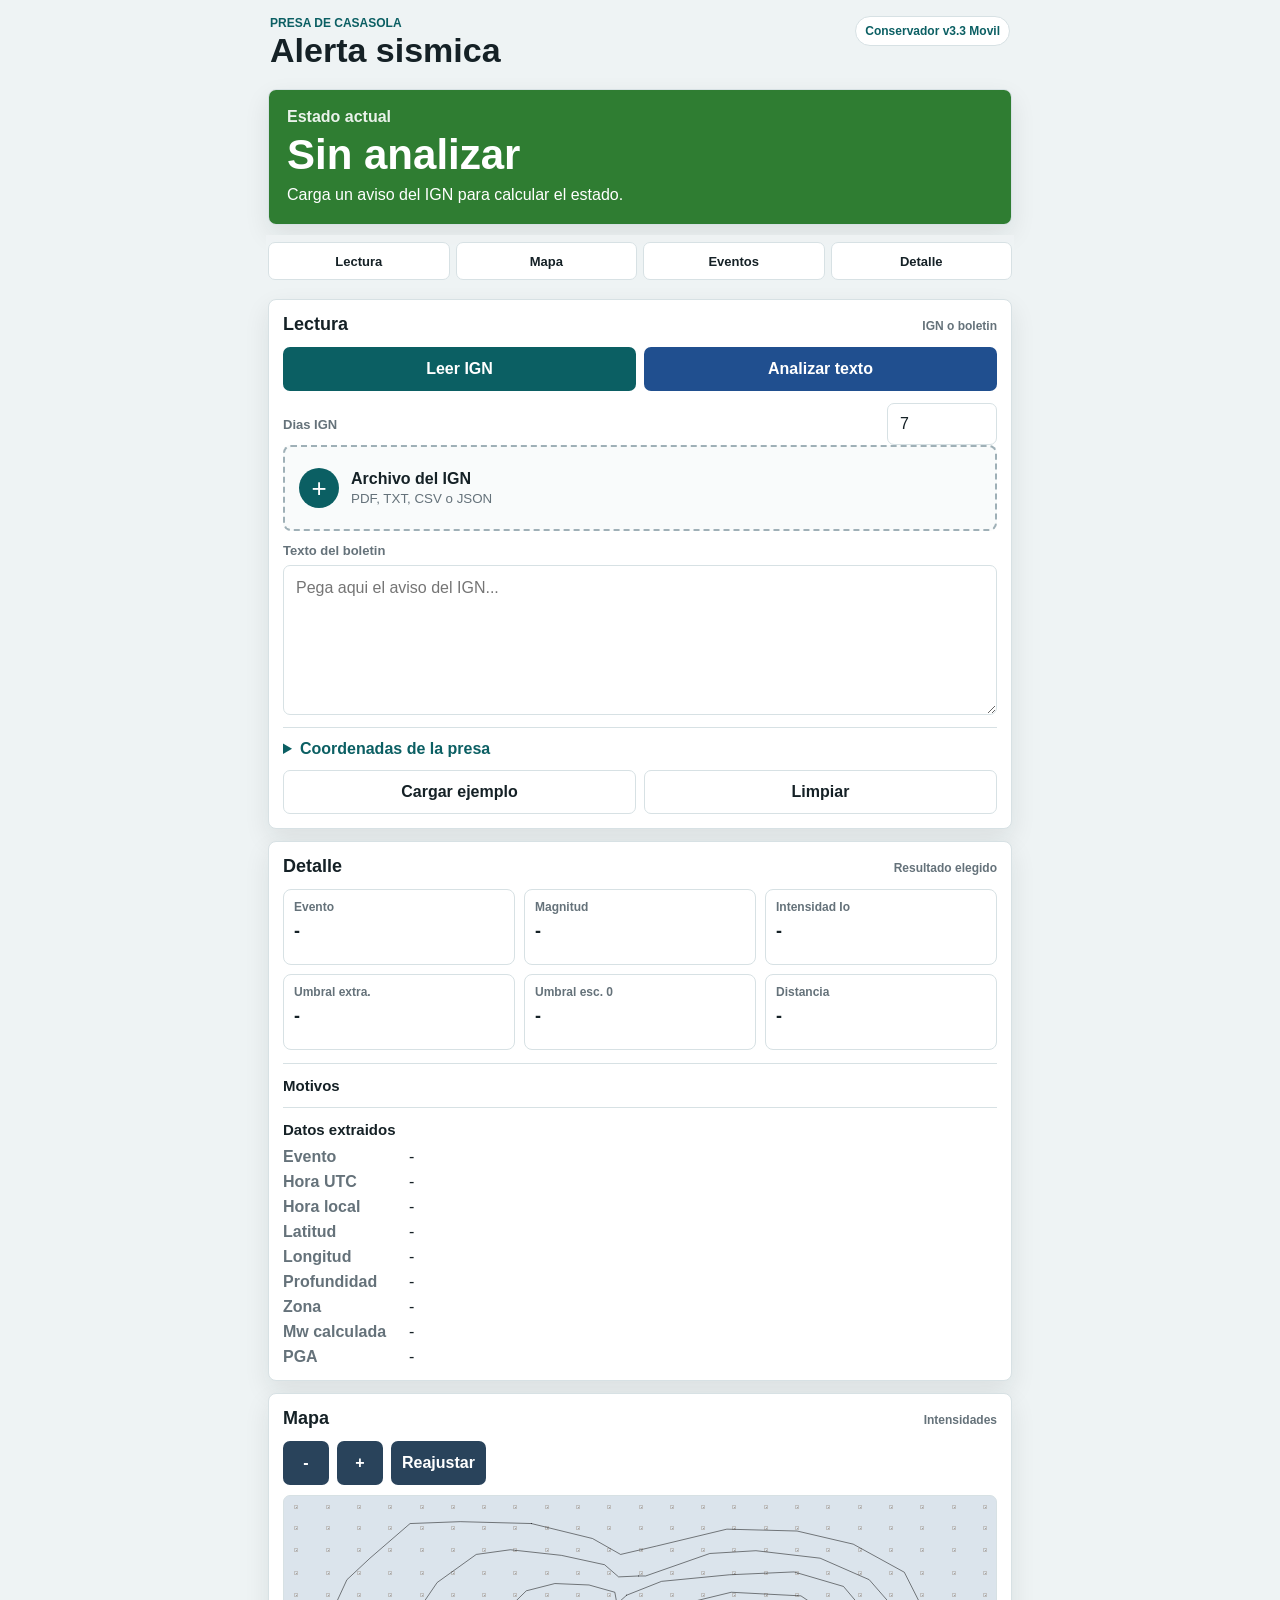
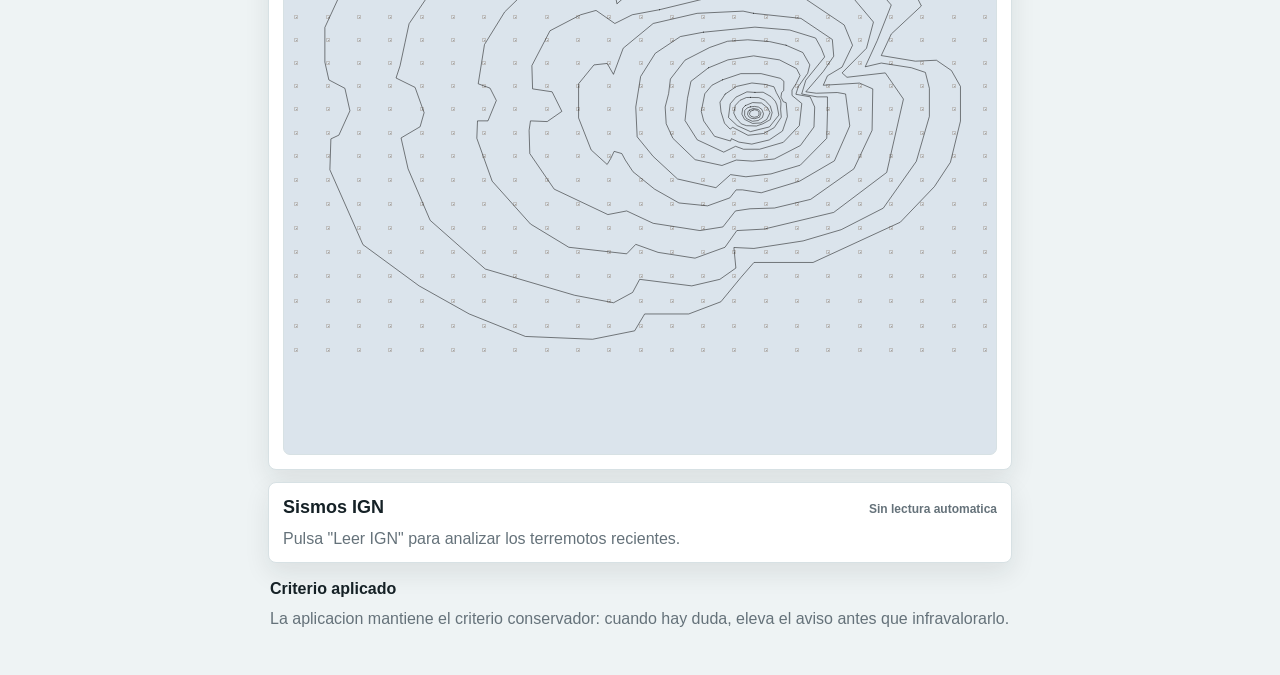
==== index.html @ d7819f00 "Add files via upload" ====
<!doctype html>
<html lang="es">
  <head>
    <meta charset="utf-8">
    <meta name="viewport" content="width=device-width, initial-scale=1, viewport-fit=cover">
    <meta name="theme-color" content="#0b5f63">
    <title>Casasola Movil</title>
    <link rel="manifest" href="manifest.webmanifest">
    <link rel="stylesheet" href="styles.css?v=3">
  </head>
  <body>
    <main class="app">
      <header class="topbar">
        <div>
          <p class="eyebrow">Presa de Casasola</p>
          <h1>Alerta sismica</h1>
        </div>
        <span class="badge" id="modeBadge">Conservador v3.3 Movil</span>
      </header>

      <section class="status-card" id="resultPanel" aria-live="polite">
        <div class="status ordinary" id="statusBox">
          <p>Estado actual</p>
          <h2 id="statusTitle">Sin analizar</h2>
          <span id="statusDetail">Lee sismos del IGN o pega un boletin para calcular el estado.</span>
        </div>
      </section>

      <nav class="tabs" aria-label="Vistas">
        <a href="#lectura">Lectura</a>
        <a href="#mapa">Mapa</a>
        <a href="#eventos">Eventos</a>
        <a href="#detalle">Detalle</a>
      </nav>

      <section class="panel input-panel" id="lectura">
        <div class="section-head">
          <h2>Lectura</h2>
          <span>IGN o boletin</span>
        </div>

        <div class="quick-actions">
          <button id="readIgnBtn" type="button">Leer IGN</button>
          <button id="analyzeBtn" type="button" class="secondary">Analizar texto</button>
        </div>

        <label class="field inline">
          <span>Dias IGN</span>
          <input id="ignDays" type="number" min="1" max="10" step="1" value="7" inputmode="numeric">
        </label>

        <label class="dropzone" for="fileInput" id="dropzone">
          <input id="fileInput" type="file" accept=".pdf,.txt,.csv,.json,text/plain,application/pdf">
          <span class="drop-icon">+</span>
          <span>
            <strong>Archivo del IGN</strong>
            <small>PDF, TXT, CSV o JSON</small>
          </span>
        </label>

        <label class="field">
          <span>Texto del boletin</span>
          <textarea id="textInput" spellcheck="false" placeholder="Pega aqui el aviso del IGN..."></textarea>
        </label>

        <details class="advanced">
          <summary>Coordenadas de la presa</summary>
          <div class="controls">
            <label class="field small">
              <span>Latitud</span>
              <input id="damLat" type="number" step="0.000001" value="36.8068">
            </label>
            <label class="field small">
              <span>Longitud</span>
              <input id="damLon" type="number" step="0.000001" value="-4.4922056">
            </label>
          </div>
        </details>

        <div class="actions">
          <button id="sampleBtn" type="button" class="ghost">Cargar ejemplo</button>
          <button id="clearBtn" type="button" class="ghost">Limpiar</button>
        </div>
      </section>

      <section class="panel metrics-panel" id="detalle">
        <div class="section-head">
          <h2>Detalle</h2>
          <span>Resultado elegido</span>
        </div>
        <div class="grid">
          <div class="metric"><span>Evento</span><strong id="eventId">-</strong></div>
          <div class="metric"><span>Magnitud</span><strong id="magnitude">-</strong></div>
          <div class="metric"><span>Intensidad Io</span><strong id="intensity">-</strong></div>
          <div class="metric"><span>Umbral extra.</span><strong id="extraThreshold">-</strong></div>
          <div class="metric"><span>Umbral esc. 0</span><strong id="zeroThreshold">-</strong></div>
          <div class="metric"><span>Distancia</span><strong id="distance">-</strong></div>
        </div>
        <div class="section">
          <h3>Motivos</h3>
          <ul id="reasons"></ul>
        </div>
        <div class="section">
          <h3>Datos extraidos</h3>
          <dl id="fields"></dl>
        </div>
      </section>

      <section class="panel map-card" id="mapa">
        <div class="section-head">
          <h2>Mapa</h2>
          <span>Intensidades</span>
        </div>
        <div class="map-tools" data-map="zero">
          <button type="button" data-action="zoomOut" aria-label="Alejar">-</button>
          <button type="button" data-action="zoomIn" aria-label="Acercar">+</button>
          <button type="button" data-action="reset">Reajustar</button>
        </div>
        <div class="map-frame map-frame-zero" id="zeroFrame">
          <div class="map-layer" id="zeroLayer">
            <img id="zeroMapImg" class="map-base" src="assets/map-zero-gpkg-base.jpg" alt="Mapa de intensidades de Casasola">
            <div class="google-satellite-tiles" id="zeroSatelliteTiles" aria-hidden="true"></div>
            <svg class="isoline-overlay" id="zeroIsolines" aria-hidden="true"></svg>
            <div class="quake-markers" id="quakeMarkers" aria-hidden="true"></div>
            <div class="quake-marker" id="zeroMarker"><span></span><b id="zeroMarkerLabel">-</b></div>
          </div>
          <div class="coord-tip" id="zeroCoordTip">Lat - | Lon - | UTM -</div>
        </div>
      </section>

      <section class="panel event-panel" id="eventos">
        <div class="section-head">
          <h2>Sismos IGN</h2>
          <span id="ignSummary">Sin lectura automatica</span>
        </div>
        <div class="event-list" id="ignEventList">
          <p class="empty-list">Pulsa "Leer IGN" para analizar los terremotos recientes.</p>
        </div>
      </section>

      <section class="notes">
        <h2>Criterio aplicado</h2>
        <p>La aplicacion mantiene el criterio conservador: cuando hay duda, eleva el aviso antes que infravalorarlo.</p>
      </section>
    </main>
    <div class="context-menu" id="mapContextMenu">
      <button type="button" data-action="copyCoords">Copiar coordenadas</button>
      <button type="button" data-action="setQuakeCoords">Cambiar coordenada del sismo</button>
    </div>
    <script src="zero-vector-data.js?v=3"></script>
    <script src="app.js?v=3"></script>
    <script>
      if ("serviceWorker" in navigator && location.protocol !== "file:") {
        navigator.serviceWorker.register("sw.js").catch(() => {});
      }
    </script>
  </body>
</html>
---- styles.css ----
:root{--bg:#eef3f4;--panel:#fff;--ink:#152126;--muted:#65727a;--line:#d7e1e4;--accent:#0b5f63;--accent2:#204f8f;--ordinary:#2f7d32;--extra:#b7791f;--zero:#b42318;--unknown:#5b6472;--shadow:0 10px 26px rgba(21,33,38,.09)}
*{box-sizing:border-box}html{scroll-behavior:smooth}body{margin:0;font-family:Arial,Helvetica,sans-serif;background:var(--bg);color:var(--ink)}button,input,textarea,select{font:inherit}button{min-height:44px;border:0;border-radius:7px;padding:11px 14px;background:var(--accent);color:#fff;font-weight:700;cursor:pointer}button.secondary{background:var(--accent2)}button.ghost{background:#fff;color:var(--ink);border:1px solid var(--line)}
.app{width:min(100%,780px);margin:0 auto;padding:max(12px,env(safe-area-inset-top)) 12px max(28px,env(safe-area-inset-bottom))}.topbar{display:flex;align-items:flex-start;justify-content:space-between;gap:12px;padding:4px 2px 10px}.eyebrow{margin:0 0 3px;color:var(--accent);font-size:12px;font-weight:800;text-transform:uppercase}h1,h2,h3,p{margin-top:0}h1{margin-bottom:0;font-size:clamp(24px,7vw,34px);line-height:1}h2{margin:0;font-size:18px}h3{font-size:15px;margin-bottom:10px}.badge{flex:0 0 auto;border:1px solid var(--line);border-radius:999px;padding:7px 9px;background:#fff;color:var(--accent);font-size:12px;font-weight:800}
.tabs{position:sticky;top:0;z-index:10;display:grid;grid-template-columns:repeat(4,1fr);gap:6px;margin:10px -2px 12px;padding:7px 2px;background:rgba(238,243,244,.94);backdrop-filter:blur(8px)}.tabs a{min-height:38px;display:grid;place-items:center;border:1px solid var(--line);border-radius:7px;background:#fff;color:var(--ink);text-decoration:none;font-size:13px;font-weight:800}
.panel,.status-card{margin-top:12px;background:var(--panel);border:1px solid var(--line);border-radius:8px;box-shadow:var(--shadow)}.panel{padding:14px}.status-card{overflow:hidden}.section-head{display:flex;align-items:baseline;justify-content:space-between;gap:12px;margin-bottom:12px}.section-head span{color:var(--muted);font-size:12px;font-weight:800}.status{padding:18px;color:#fff;min-height:132px}.status p{margin-bottom:8px;font-weight:800;opacity:.9}.status h2{margin-bottom:8px;font-size:clamp(26px,8vw,42px);line-height:1}.status span{display:block;line-height:1.4}.status.ordinary{background:var(--ordinary)}.status.extra{background:var(--extra)}.status.zero{background:var(--zero)}.status.unknown{background:var(--unknown)}
.quick-actions{display:grid;grid-template-columns:1fr 1fr;gap:8px}.field{display:grid;gap:7px;margin-top:12px}.field.inline{grid-template-columns:1fr 110px;align-items:center}.field span{color:var(--muted);font-weight:800;font-size:13px}textarea,input,select{width:100%;border:1px solid var(--line);border-radius:7px;padding:11px 12px;color:var(--ink);background:#fff}textarea{min-height:150px;resize:vertical;line-height:1.4}.dropzone{min-height:86px;display:flex;align-items:center;gap:12px;border:2px dashed #9fb0b7;border-radius:8px;padding:14px;background:#f9fbfb}.dropzone.drag{border-color:var(--accent);background:#e9f7f6}.dropzone input{display:none}.dropzone small{display:block;color:var(--muted);margin-top:3px}.drop-icon{width:40px;height:40px;display:grid;place-items:center;border-radius:50%;background:var(--accent);color:#fff;font-size:26px;flex:0 0 auto}
.advanced{margin-top:12px;border-top:1px solid var(--line);padding-top:12px}.advanced summary{color:var(--accent);font-weight:800;cursor:pointer}.controls,.grid{display:grid;grid-template-columns:1fr 1fr;gap:9px}.actions{display:grid;grid-template-columns:1fr 1fr;gap:8px;margin-top:12px}.metric{min-height:76px;border:1px solid var(--line);border-radius:8px;padding:10px}.metric span{display:block;margin-bottom:7px;color:var(--muted);font-size:12px;font-weight:800}.metric strong{font-size:18px;overflow-wrap:anywhere}.section{border-top:1px solid var(--line);padding-top:13px;margin-top:13px}ul{margin:0;padding-left:20px}li{margin:7px 0;line-height:1.35}dl{display:grid;grid-template-columns:116px 1fr;gap:7px 10px;margin:0}dt{color:var(--muted);font-weight:800}dd{margin:0;overflow-wrap:anywhere}
.map-tools{display:flex;gap:8px;margin-bottom:10px}.map-tools button{min-width:46px;padding:9px 11px;background:#29435b}.map-frame{position:relative;overflow:hidden;border:1px solid var(--line);border-radius:7px;background:#dbe4ec;touch-action:none;cursor:grab}.map-frame-zero{height:min(64vh,520px);min-height:360px}.map-layer{position:absolute;left:0;top:0;transform-origin:0 0}.map-base{display:block;width:100%;height:auto;user-select:none;pointer-events:none}.google-satellite-tiles,.isoline-overlay{position:absolute;inset:0;width:100%;height:100%;pointer-events:none}.quake-marker{position:absolute;display:none;transform:translate(-50%,-50%);pointer-events:none;z-index:2}.quake-marker span{display:block;width:8px;height:8px;border:1px solid #fff;border-radius:50%;background:#111827;box-shadow:0 0 0 2px #facc15,0 1px 4px rgba(0,0,0,.35)}.quake-marker b{position:absolute;left:12px;top:-10px;min-width:116px;background:rgba(17,24,39,.9);color:#fff;border-radius:5px;padding:5px 7px;font-size:12px}.quake-markers{position:absolute;inset:0;z-index:2;pointer-events:none}.batch-quake-marker{position:absolute;display:block;width:13px;height:13px;padding:0;min-width:0;min-height:0;border:1px solid #fff;border-radius:50%;transform:translate(-50%,-50%);background:#111827;box-shadow:0 1px 5px rgba(0,0,0,.45);pointer-events:auto}.batch-quake-marker.extra{width:18px;height:18px;background:#f59e0b;border-color:#fff7ed}.batch-quake-marker.zero{width:22px;height:22px;background:#dc2626;border-color:#fee2e2}.batch-quake-marker.unknown{width:15px;height:15px;background:#64748b}.coord-tip{position:absolute;left:8px;top:8px;z-index:3;max-width:calc(100% - 16px);background:rgba(17,24,39,.88);color:#fff;border-radius:5px;padding:7px 8px;font-size:12px;font-weight:800;line-height:1.35;pointer-events:none;opacity:0}.coord-tip.visible{opacity:1}
.event-list{overflow-x:auto}.empty-list{margin:0;color:var(--muted)}.event-table{width:100%;border-collapse:collapse;font-size:13px}.event-table th,.event-table td{padding:9px 8px;border-bottom:1px solid var(--line);text-align:left;vertical-align:top;white-space:nowrap}.event-table th{color:var(--muted);font-size:12px;text-transform:uppercase}.event-table tr.ordinary{border-left:4px solid #111827}.event-table tr.extra{border-left:4px solid var(--extra)}.event-table tr.zero{border-left:4px solid var(--zero)}.event-table tr.unknown{border-left:4px solid var(--unknown)}.event-link{padding:0;min-height:0;background:transparent;color:var(--accent);text-align:left}.magnitude-editor{display:grid;grid-template-columns:72px 82px;gap:6px;align-items:center}.magnitude-editor input,.magnitude-editor select{min-width:0;padding:7px;border:1px solid var(--line);border-radius:6px;font-size:13px;background:#fff}.status-pill{display:inline-block;border-radius:999px;padding:4px 8px;color:#fff;font-weight:800}.status-pill.ordinary{background:#111827}.status-pill.extra{background:var(--extra)}.status-pill.zero{background:var(--zero)}.status-pill.unknown{background:var(--unknown)}
.notes{margin:14px 2px 0;color:var(--muted);line-height:1.5}.notes h2{color:var(--ink);font-size:16px;margin-bottom:6px}.context-menu{position:fixed;z-index:20;display:none;min-width:230px;padding:6px;background:#fff;border:1px solid var(--line);border-radius:7px;box-shadow:0 12px 30px rgba(15,23,42,.2)}.context-menu.open{display:grid;gap:4px}.context-menu button{width:100%;padding:9px 10px;background:transparent;color:var(--ink);text-align:left}
@media (min-width:760px){.app{padding-inline:18px}.grid{grid-template-columns:repeat(3,1fr)}.map-frame-zero{height:560px}}@media (max-width:390px){.tabs a{font-size:12px}.quick-actions,.actions,.controls,.grid{grid-template-columns:1fr}dl{grid-template-columns:1fr}dt{margin-top:6px}}
.map-layer{inset:0 auto auto 0;width:100%;will-change:transform}.map-frame img{display:block;width:100%;height:auto}.map-base{position:relative;z-index:0}.google-satellite-tiles{z-index:0;overflow:hidden;background:#dbe4ec}.google-satellite-tiles img{position:absolute;display:block;width:auto;height:auto;max-width:none;pointer-events:none}.isoline-overlay{z-index:1}.isoline-path{fill:none;stroke:#050505;stroke-width:.55;stroke-linecap:square;stroke-linejoin:miter;opacity:.78}.vector-zone-outline{fill:none;stroke:#050505;stroke-width:2.2;stroke-linecap:round;stroke-linejoin:round;opacity:.86}.latlon-grid line{stroke:rgba(255,255,255,.72);stroke-width:1.25;stroke-dasharray:8 7;vector-effect:non-scaling-stroke}.latlon-grid text{fill:#fff;stroke:rgba(17,24,39,.85);stroke-width:4;paint-order:stroke;font-size:32px;font-weight:800;letter-spacing:0}
.latlon-grid{display:none}
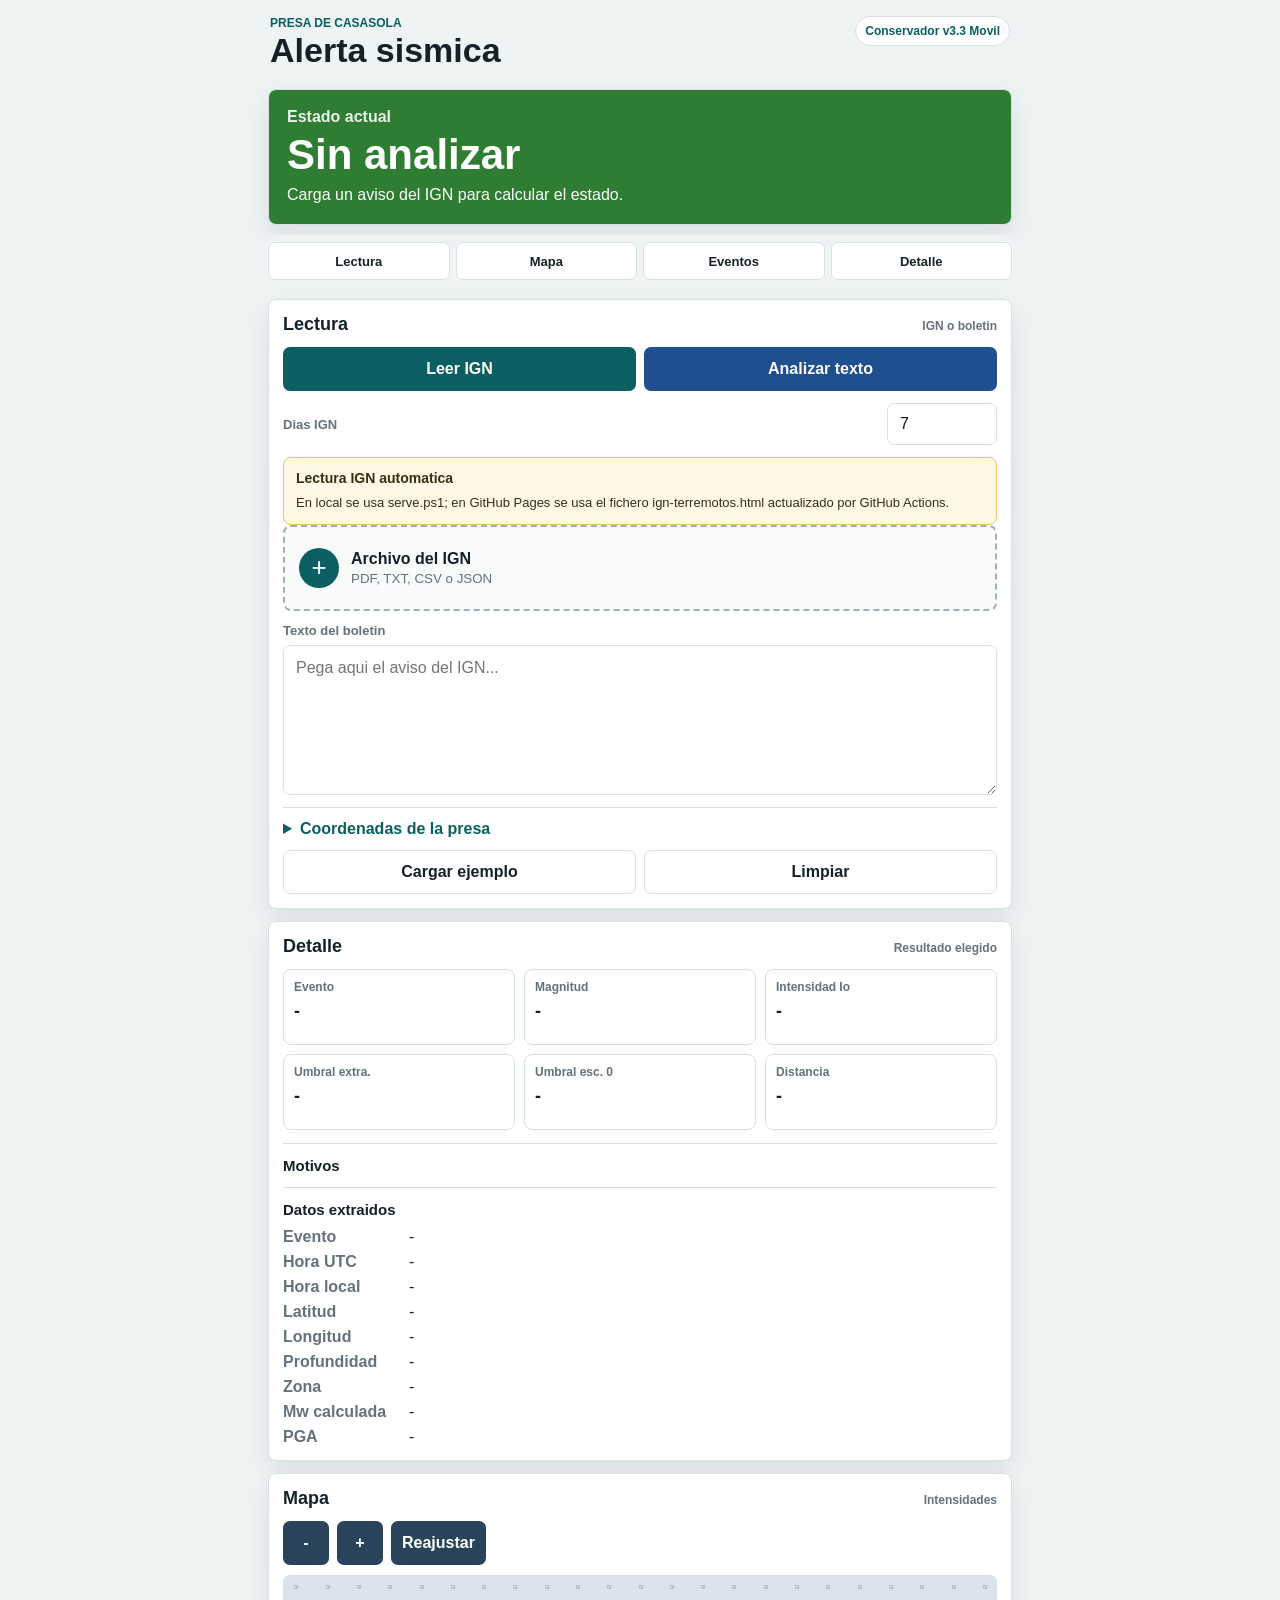
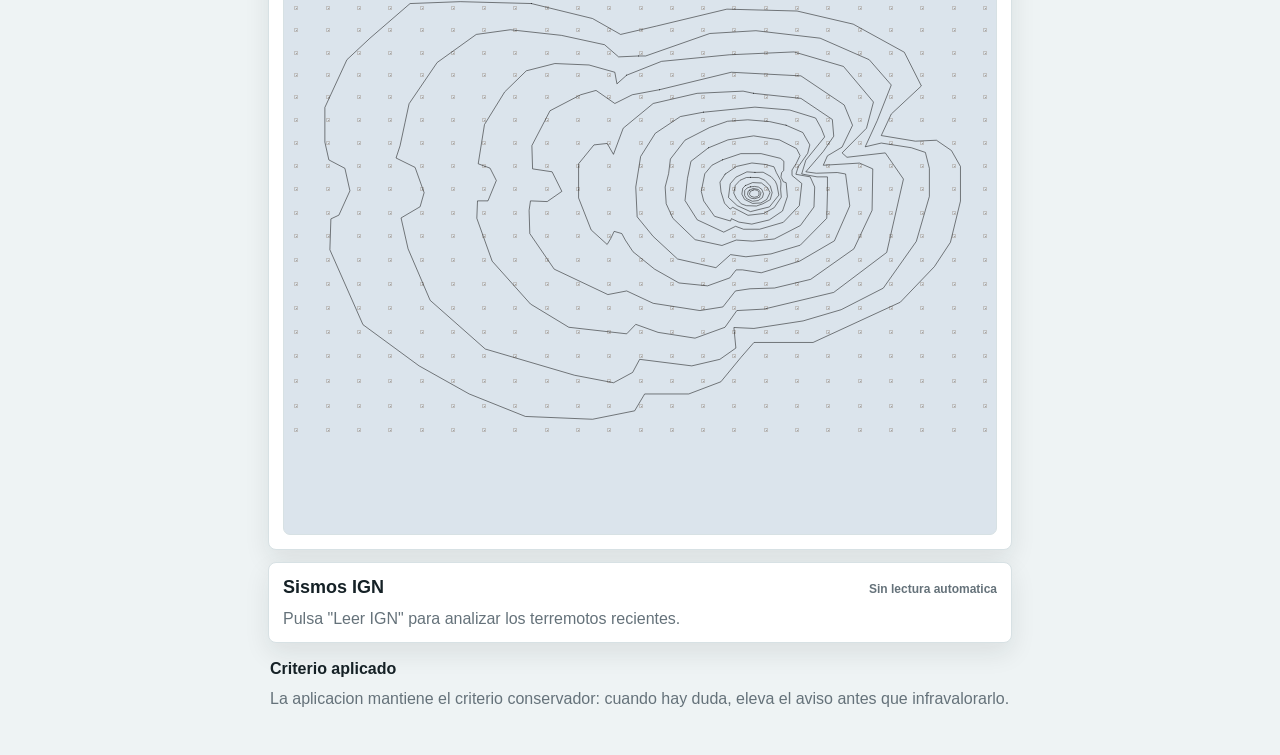
==== commit 2f011a59: "Add files via upload" ====
--- a/index.html
+++ b/index.html
@@ -6,7 +6,7 @@
     <meta name="theme-color" content="#0b5f63">
     <title>Casasola Movil</title>
     <link rel="manifest" href="manifest.webmanifest">
-    <link rel="stylesheet" href="styles.css?v=3">
+    <link rel="stylesheet" href="styles.css?v=7">
   </head>
   <body>
     <main class="app">
@@ -48,6 +48,11 @@
           <span>Dias IGN</span>
           <input id="ignDays" type="number" min="1" max="10" step="1" value="7" inputmode="numeric">
         </label>
+
+        <div class="proxy-note" id="proxyNote">
+          <strong>Lectura IGN automatica</strong>
+          <span id="proxyNoteText">GitHub Actions actualiza el listado del IGN periodicamente. No hace falta serve.ps1.</span>
+        </div>
 
         <label class="dropzone" for="fileInput" id="dropzone">
           <input id="fileInput" type="file" accept=".pdf,.txt,.csv,.json,text/plain,application/pdf">
@@ -147,8 +152,8 @@
       <button type="button" data-action="copyCoords">Copiar coordenadas</button>
       <button type="button" data-action="setQuakeCoords">Cambiar coordenada del sismo</button>
     </div>
-    <script src="zero-vector-data.js?v=3"></script>
-    <script src="app.js?v=3"></script>
+    <script src="zero-vector-data.js?v=7"></script>
+    <script src="app.js?v=7"></script>
     <script>
       if ("serviceWorker" in navigator && location.protocol !== "file:") {
         navigator.serviceWorker.register("sw.js").catch(() => {});
--- a/styles.css
+++ b/styles.css
@@ -5,6 +5,7 @@
 .panel,.status-card{margin-top:12px;background:var(--panel);border:1px solid var(--line);border-radius:8px;box-shadow:var(--shadow)}.panel{padding:14px}.status-card{overflow:hidden}.section-head{display:flex;align-items:baseline;justify-content:space-between;gap:12px;margin-bottom:12px}.section-head span{color:var(--muted);font-size:12px;font-weight:800}.status{padding:18px;color:#fff;min-height:132px}.status p{margin-bottom:8px;font-weight:800;opacity:.9}.status h2{margin-bottom:8px;font-size:clamp(26px,8vw,42px);line-height:1}.status span{display:block;line-height:1.4}.status.ordinary{background:var(--ordinary)}.status.extra{background:var(--extra)}.status.zero{background:var(--zero)}.status.unknown{background:var(--unknown)}
 .quick-actions{display:grid;grid-template-columns:1fr 1fr;gap:8px}.field{display:grid;gap:7px;margin-top:12px}.field.inline{grid-template-columns:1fr 110px;align-items:center}.field span{color:var(--muted);font-weight:800;font-size:13px}textarea,input,select{width:100%;border:1px solid var(--line);border-radius:7px;padding:11px 12px;color:var(--ink);background:#fff}textarea{min-height:150px;resize:vertical;line-height:1.4}.dropzone{min-height:86px;display:flex;align-items:center;gap:12px;border:2px dashed #9fb0b7;border-radius:8px;padding:14px;background:#f9fbfb}.dropzone.drag{border-color:var(--accent);background:#e9f7f6}.dropzone input{display:none}.dropzone small{display:block;color:var(--muted);margin-top:3px}.drop-icon{width:40px;height:40px;display:grid;place-items:center;border-radius:50%;background:var(--accent);color:#fff;font-size:26px;flex:0 0 auto}
 .advanced{margin-top:12px;border-top:1px solid var(--line);padding-top:12px}.advanced summary{color:var(--accent);font-weight:800;cursor:pointer}.controls,.grid{display:grid;grid-template-columns:1fr 1fr;gap:9px}.actions{display:grid;grid-template-columns:1fr 1fr;gap:8px;margin-top:12px}.metric{min-height:76px;border:1px solid var(--line);border-radius:8px;padding:10px}.metric span{display:block;margin-bottom:7px;color:var(--muted);font-size:12px;font-weight:800}.metric strong{font-size:18px;overflow-wrap:anywhere}.section{border-top:1px solid var(--line);padding-top:13px;margin-top:13px}ul{margin:0;padding-left:20px}li{margin:7px 0;line-height:1.35}dl{display:grid;grid-template-columns:116px 1fr;gap:7px 10px;margin:0}dt{color:var(--muted);font-weight:800}dd{margin:0;overflow-wrap:anywhere}
+.proxy-note{display:grid;gap:8px;margin-top:12px;padding:12px;border:1px solid #f2c36b;border-radius:8px;background:#fff8e6;color:#3b2d13}.proxy-note[hidden]{display:none}.proxy-note strong{font-size:14px}.proxy-note span{font-size:13px;line-height:1.35}.proxy-field{display:grid;gap:5px}.proxy-field input{background:#fff}.proxy-note button{width:100%}
 .map-tools{display:flex;gap:8px;margin-bottom:10px}.map-tools button{min-width:46px;padding:9px 11px;background:#29435b}.map-frame{position:relative;overflow:hidden;border:1px solid var(--line);border-radius:7px;background:#dbe4ec;touch-action:none;cursor:grab}.map-frame-zero{height:min(64vh,520px);min-height:360px}.map-layer{position:absolute;left:0;top:0;transform-origin:0 0}.map-base{display:block;width:100%;height:auto;user-select:none;pointer-events:none}.google-satellite-tiles,.isoline-overlay{position:absolute;inset:0;width:100%;height:100%;pointer-events:none}.quake-marker{position:absolute;display:none;transform:translate(-50%,-50%);pointer-events:none;z-index:2}.quake-marker span{display:block;width:8px;height:8px;border:1px solid #fff;border-radius:50%;background:#111827;box-shadow:0 0 0 2px #facc15,0 1px 4px rgba(0,0,0,.35)}.quake-marker b{position:absolute;left:12px;top:-10px;min-width:116px;background:rgba(17,24,39,.9);color:#fff;border-radius:5px;padding:5px 7px;font-size:12px}.quake-markers{position:absolute;inset:0;z-index:2;pointer-events:none}.batch-quake-marker{position:absolute;display:block;width:13px;height:13px;padding:0;min-width:0;min-height:0;border:1px solid #fff;border-radius:50%;transform:translate(-50%,-50%);background:#111827;box-shadow:0 1px 5px rgba(0,0,0,.45);pointer-events:auto}.batch-quake-marker.extra{width:18px;height:18px;background:#f59e0b;border-color:#fff7ed}.batch-quake-marker.zero{width:22px;height:22px;background:#dc2626;border-color:#fee2e2}.batch-quake-marker.unknown{width:15px;height:15px;background:#64748b}.coord-tip{position:absolute;left:8px;top:8px;z-index:3;max-width:calc(100% - 16px);background:rgba(17,24,39,.88);color:#fff;border-radius:5px;padding:7px 8px;font-size:12px;font-weight:800;line-height:1.35;pointer-events:none;opacity:0}.coord-tip.visible{opacity:1}
 .event-list{overflow-x:auto}.empty-list{margin:0;color:var(--muted)}.event-table{width:100%;border-collapse:collapse;font-size:13px}.event-table th,.event-table td{padding:9px 8px;border-bottom:1px solid var(--line);text-align:left;vertical-align:top;white-space:nowrap}.event-table th{color:var(--muted);font-size:12px;text-transform:uppercase}.event-table tr.ordinary{border-left:4px solid #111827}.event-table tr.extra{border-left:4px solid var(--extra)}.event-table tr.zero{border-left:4px solid var(--zero)}.event-table tr.unknown{border-left:4px solid var(--unknown)}.event-link{padding:0;min-height:0;background:transparent;color:var(--accent);text-align:left}.magnitude-editor{display:grid;grid-template-columns:72px 82px;gap:6px;align-items:center}.magnitude-editor input,.magnitude-editor select{min-width:0;padding:7px;border:1px solid var(--line);border-radius:6px;font-size:13px;background:#fff}.status-pill{display:inline-block;border-radius:999px;padding:4px 8px;color:#fff;font-weight:800}.status-pill.ordinary{background:#111827}.status-pill.extra{background:var(--extra)}.status-pill.zero{background:var(--zero)}.status-pill.unknown{background:var(--unknown)}
 .notes{margin:14px 2px 0;color:var(--muted);line-height:1.5}.notes h2{color:var(--ink);font-size:16px;margin-bottom:6px}.context-menu{position:fixed;z-index:20;display:none;min-width:230px;padding:6px;background:#fff;border:1px solid var(--line);border-radius:7px;box-shadow:0 12px 30px rgba(15,23,42,.2)}.context-menu.open{display:grid;gap:4px}.context-menu button{width:100%;padding:9px 10px;background:transparent;color:var(--ink);text-align:left}
